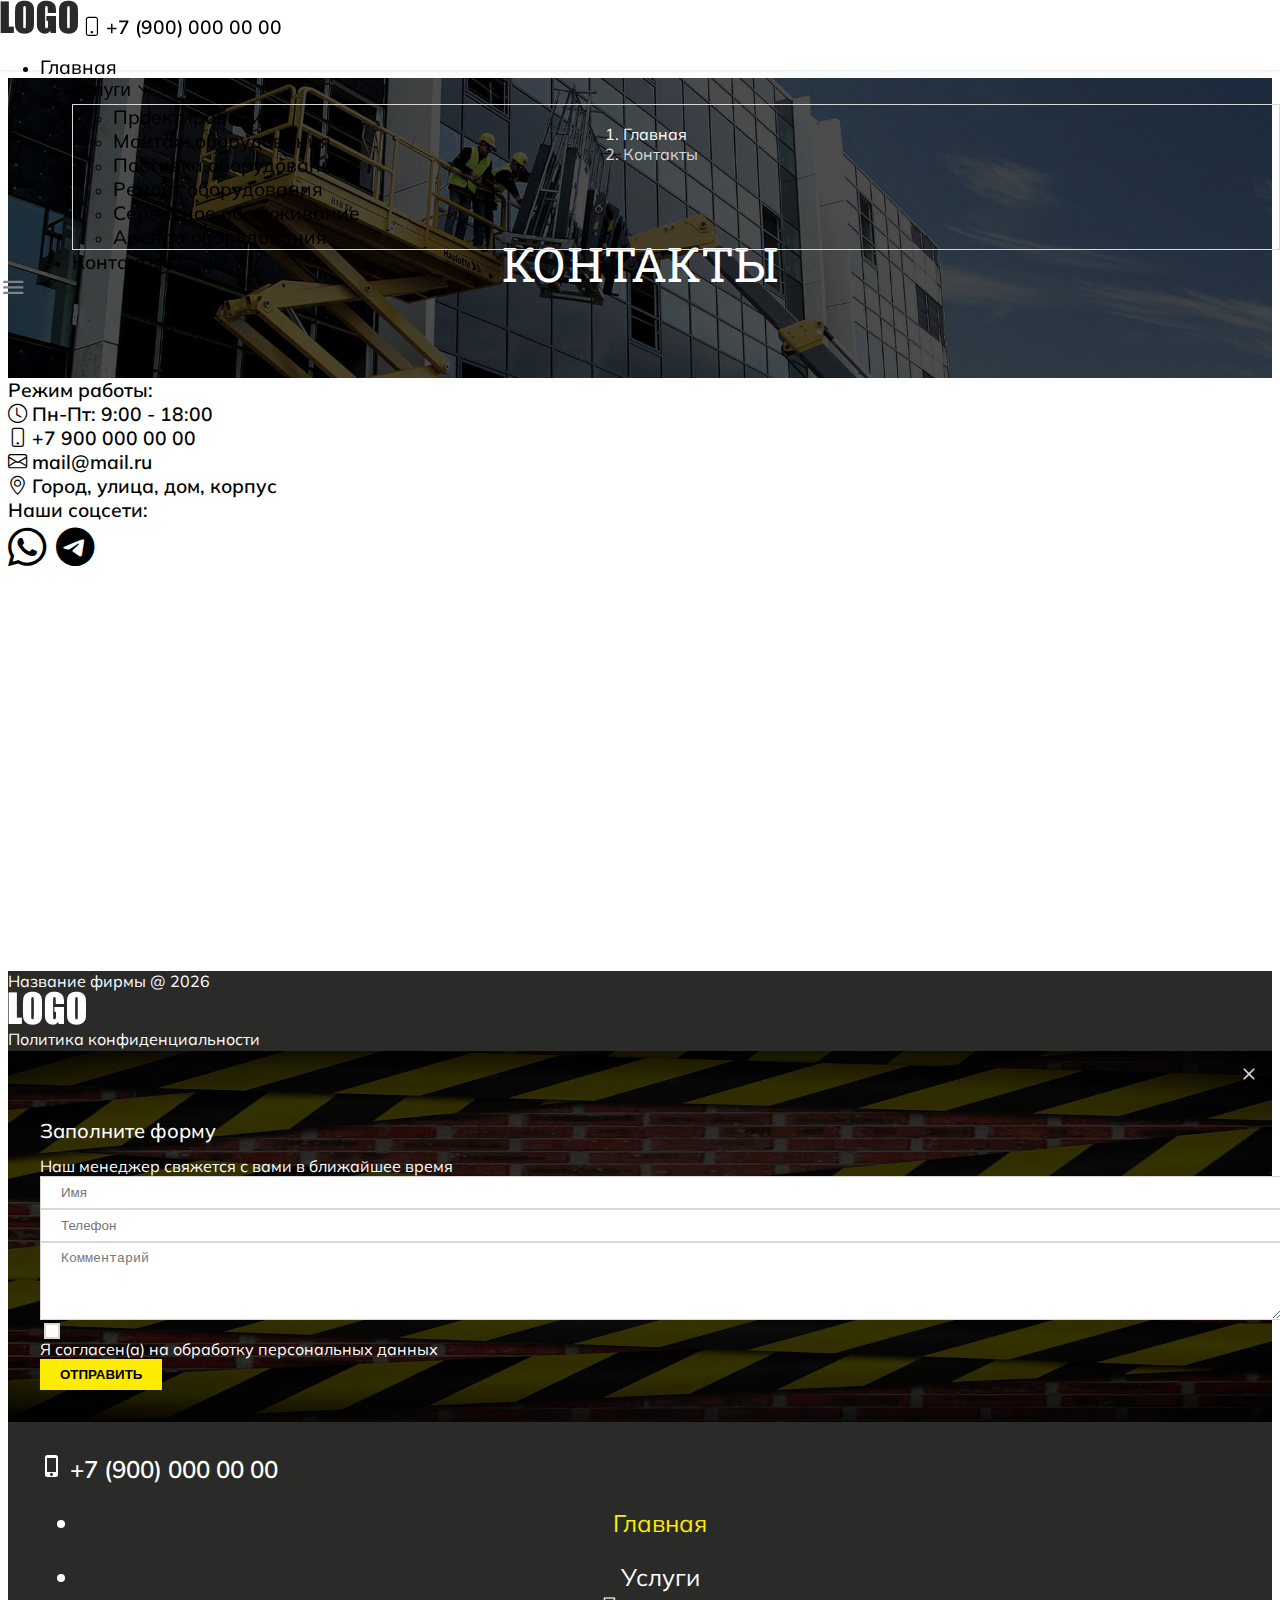
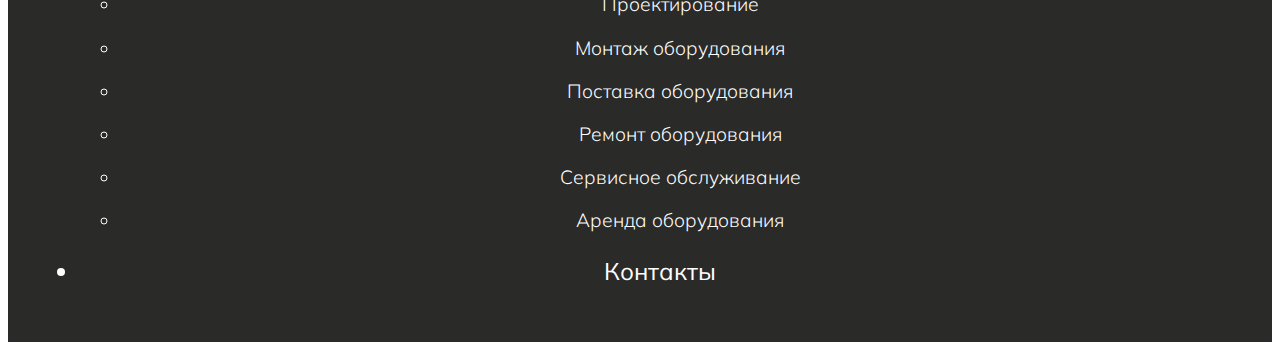
==== contacts.html @ 1a08be44 "Feature: inner pages" ====
<!DOCTYPE html>
<html lang="ru">
<head>
    <meta charset="UTF-8">
    <meta http-equiv="X-UA-Compatible" content="IE=edge">
    <meta name="viewport" content="width=device-width, initial-scale=1.0">
    <title>Контакты</title>
    <link rel="shortcut icon" href="" type="image/png">
    <link href="https://cdn.jsdelivr.net/npm/bootstrap@5.0.2/dist/css/bootstrap.min.css" rel="stylesheet" integrity="sha384-EVSTQN3/azprG1Anm3QDgpJLIm9Nao0Yz1ztcQTwFspd3yD65VohhpuuCOmLASjC" crossorigin="anonymous">
    <link rel="stylesheet" href="css/style.css" />
</head>
<body>
    <header>
        <div class="container d-flex justify-content-between align-items-center h-100">
            <a href="index.html"><img src="img/LOGO.png" alt="logo" class="logo"></a>
            <a href="tel:+79000000000" class="d-none fs-12 fw-6 d-sm-flex align-items-center">
                <i class="bi bi-phone"></i>
                <span class="ms-2">+7 (900) 000 00 00</span>
            </a>
            <nav class="d-none d-md-block">
                <ul class="list-unstyled d-flex">
                    <li><a href="/">Главная</a></li>
                    <li class="dropdown">
                        <button type="button" class="dropdown-toggle" data-bs-toggle="dropdown" aria-expanded="false">Услуги <i class="bi bi-chevron-down"></i></button>
                        <ul class="dropdown-menu dropdown-menu-end">
                            <li><a class="dropdown-item" href="services.html">Проектирование</a></li>
                            <li><a class="dropdown-item" href="services.html">Монтаж оборудования</a></li>
                            <li><a class="dropdown-item" href="services.html">Поставка оборудования</a></li>
                            <li><a class="dropdown-item" href="services.html">Ремонт оборудования</a></li>
                            <li><a class="dropdown-item" href="services.html">Сервисное обслуживание</a></li>
                            <li><a class="dropdown-item" href="services.html">Аренда оборудования</a></li>
                        </ul>
                    </li>
                    <li><a href="contacts.html">Контакты</a></li>
                </ul>
            </nav>
            <button type="button" class="mobile-menu d-md-none" data-bs-toggle="offcanvas" data-bs-target="#mobile">
                <svg stroke="currentColor" fill="currentColor" stroke-width="0" viewBox="0 0 24 24" height="1em" width="1em" xmlns="http://www.w3.org/2000/svg">
                    <path fill="none" d="M0 0h24v24H0V0z"></path>
                    <path d="M3 18h18v-2H3v2zm0-5h18v-2H3v2zm0-7v2h18V6H3z"></path>
                </svg>
            </button>
        </div>
    </header>
    <main>
        <section class="sec-1 inner">
            <img src="img/bg-1.jpg" alt="грузоподъемное оборудование" class="bg">
            <div class="container">
                <nav aria-label="breadcrumb">
                    <ol class="breadcrumb">
                        <li class="breadcrumb-item"><a href="index.html">Главная</a></li>
                        <li class="breadcrumb-item active" aria-current="page">Контакты</li>
                    </ol>
                </nav>
                <h1 class="mb-0">Контакты</h1>
            </div>
        </section>

        <section class="sec-8 py-4 py-md-5">
            <div class="container">
                <div class="row align-items-center">
                    <div class="col-md-4 fw-6 fs-12 mb-4 mb-md-0">
                        <div class="mb-2">Режим работы:</div>
                        <div class="mb-4">
                            <i class="bi bi-clock"></i>
                            <span class="ms-2">Пн-Пт: 9:00 - 18:00</span>
                        </div>
                        <div class="mb-4">
                            <i class="bi bi-phone"></i>
                            <a href="tel:+79000000000" class="ms-2">+7 900 000 00 00</a>
                        </div>
                        <div class="mb-4">
                            <i class="bi bi-envelope"></i>
                            <a href="mailto:mail@mail.ru" class="ms-2">mail@mail.ru</a>
                        </div>
                        <div class="mb-4">
                            <i class="bi bi-geo-alt"></i>
                            <span class="ms-2">Город, улица, дом, корпус</span>
                        </div>
                        <div class="mb-2">Наши соцсети:</div>
                        <div class="fs-20">
                            <a href="" class="me-4"><i class="bi bi-whatsapp"></i></a>
                            <a href="" class="me-4"><i class="bi bi-telegram"></i></i></a>
                        </div>
                    </div>
                    <div class="col-md-8">
                        <div class="map">
                            <script type="text/javascript" charset="utf-8" async src="https://api-maps.yandex.ru/services/constructor/1.0/js/?um=constructor%3A3c5d6db29ac44fb827c57a202348b7349470b9c0d5ce71460d681eedbb118ad4&amp;width=100%25&amp;height=100%25&amp;lang=ru_RU&amp;scroll=false"></script>
                        </div>
                    </div>
                </div>
            </div>
        </section>
    </main>
    <footer>
        <div class="container h-100 text-center d-flex flex-column flex-sm-row justify-content-center justify-content-sm-between align-items-center">
            <div>Название фирмы @ <span id="year"></span></div>
            <img src="img/logo-white.png" alt="logo" class="logo d-none d-md-block">
            <div class="mt-2 mt-sm-0"><a href="/">Политика конфиденциальности</a></div>
        </div>
    </footer>

    <!-- Modal -->
    <div class="modal fade" id="callback" tabindex="-1" aria-hidden="true">
        <div class="modal-dialog">
            <div class="modal-content">
                <button type="button" class="btn-close" data-bs-dismiss="modal" aria-label="Close">
                    <svg stroke="currentColor" fill="currentColor" stroke-width="0" viewBox="0 0 24 24" height="1em" width="1em" xmlns="http://www.w3.org/2000/svg">
                        <path fill="none" d="M0 0h24v24H0z"></path><path d="M19 6.41L17.59 5 12 10.59 6.41 5 5 6.41 10.59 12 5 17.59 6.41 19 12 13.41 17.59 19 19 17.59 13.41 12z"></path>
                    </svg>
                </button>
                <div class="modal-body">
                    <img src="img/bg-modal.jpg" alt="оградительная лента" class="bg">
                    <form action="">
                        <h5 class="text-center">Заполните форму</h5>
                        <div class="text-center mb-4">Наш менеджер свяжется с вами в ближайшее время</div>
                        <input type="text" class="mb-3" placeholder="Имя"/>
                        <input type="tel" class="mb-3" placeholder="Телефон"/>
                        <textarea rows="4" placeholder="Комментарий" class="mb-3"></textarea>
                        <label class="d-flex align-items-start mb-3">
                            <input type="checkbox">
                            <span class="flex-1 ms-2">Я согласен(а) на обработку персональных данных</span>
                        </label>
                        <button class="btn w-100">Отправить</button>
                    </form>
                </div>
            </div>
        </div>
    </div>
    <!-- Offcanvas -->
    <div class="offcanvas offcanvas-end" tabindex="-1" id="mobile">
        <button type="button" class="btn-close" data-bs-dismiss="offcanvas" aria-label="Close">
            <svg stroke="currentColor" fill="currentColor" stroke-width="0" viewBox="0 0 24 24" height="1em" width="1em" xmlns="http://www.w3.org/2000/svg">
                <path fill="none" d="M0 0h24v24H0z"></path><path d="M19 6.41L17.59 5 12 10.59 6.41 5 5 6.41 10.59 12 5 17.59 6.41 19 12 13.41 17.59 19 19 17.59 13.41 12z"></path>
            </svg>
        </button>
        <div class="offcanvas-body py-5">
            <a href="tel:+79000000000" class="d-flex fs-15 fw-6 d-sm-none align-items-center justify-content-center mb-5">
                <svg stroke="currentColor" fill="currentColor" stroke-width="0" viewBox="0 0 24 24" height="1em" width="1em" xmlns="http://www.w3.org/2000/svg"><path fill="none" d="M0 0h24v24H0V0z"></path><path d="M15.5 1h-8A2.5 2.5 0 005 3.5v17A2.5 2.5 0 007.5 23h8a2.5 2.5 0 002.5-2.5v-17A2.5 2.5 0 0015.5 1zm-4 21c-.83 0-1.5-.67-1.5-1.5s.67-1.5 1.5-1.5 1.5.67 1.5 1.5-.67 1.5-1.5 1.5zm4.5-4H7V4h9v14z"></path></svg>
                <span class="ms-2">+7 (900) 000 00 00</span>
            </a>
            <nav>
                <ul class="list-unstyled">
                    <li><a href="index.html" class="active">Главная</a></li>
                    <li>
                        <a>Услуги</a>
                        <ul class="list-unstyled fs-08 fw-3 mt-3">
                            <li><a href="services.html">Проектирование</a></li>
                            <li><a href="services.html">Монтаж оборудования</a></li>
                            <li><a href="services.html">Поставка оборудования</a></li>
                            <li><a href="services.html">Ремонт оборудования</a></li>
                            <li><a href="services.html">Сервисное обслуживание</a></li>
                            <li><a href="services.html">Аренда оборудования</a></li>
                        </ul>
                    </li>
                    <li><a href="contacts.html">Контакты</a></li>
                </ul>
            </nav>
        </div>
    </div>

    <script src="https://cdnjs.cloudflare.com/ajax/libs/bootstrap/5.0.2/js/bootstrap.bundle.min.js" integrity="sha512-72WD92hLs7T5FAXn3vkNZflWG6pglUDDpm87TeQmfSg8KnrymL2G30R7as4FmTwhgu9H7eSzDCX3mjitSecKnw==" crossorigin="anonymous" referrerpolicy="no-referrer"></script>
    <script type="text/javascript" src="js/main.js"></script>
</body>
</html>
---- css/style.css ----
/* COMMON */
@import url('https://fonts.googleapis.com/css2?family=Mulish:wght@300;400;500;600;700;800;900&family=Roboto+Slab:wght@300;400&display=swap');
@import url("https://cdn.jsdelivr.net/npm/bootstrap-icons@1.8.2/font/bootstrap-icons.css");
:root {
    --main-font: 'Mulish';
    --title-font: 'Roboto Slab';
    --color-1: #2A2A29;
    --color-2: #818181;
    --color-3: #D8D8D8;
    --accent-color: #FEEC00;
}
body {
    font-family: var(--main-font);
    font-weight: 400;
    font-style: normal;
    font-size: 18px;
    position: relative;
    padding-top: 70px;
}
@media (max-width: 1399px){
    body {font-size: 16px;}
}
@media (max-width: 1199px){
    body {
        font-size: 15px;
        padding-top: 60px;
    }
}
@media (max-width: 991px){
    body {font-size: 14px;}
}
@media (max-width: 767px){
    body {padding-top: 50px;}
}
@media (max-width: 575px){
    body {
        font-size: 12px;
        padding-top: 45px;
    }
}

a, a:hover, a:focus, a:active {
    color: inherit;
    outline: none;
    text-decoration: none;
    cursor: pointer;
}
div, p, label, span, a, form, select, input, textarea, blockquote, cite, figure, figcaption, ul, ol, dl {
    line-height: normal;
    margin-bottom: 0px;
}

button {
    background: none;
    border: none;
    padding: unset;
    display: block;
}
.btn {
    padding: .6em 1.5em;
    background-color: var(--accent-color);
    color: #000;
    text-transform: uppercase;
    font-weight: 700;
    border-radius: 0px;
}

input, textarea {
    border: 1px solid var(--color-3);
    background-color: #fff;
    padding: .6em 1.5em;
    display: block;
    width: 100%;
}
input, textarea, input:focus, textarea:focus {outline: none;}
input[type="checkbox"], input[type="radio"] {
    appearance: none;
    -webkit-appearance: none;
    -moz-appearance: none;
    -ms-appearance: none;
    border: 2px solid var(--color-3);
    background-color: #fff;
    width: 1.2em;
    height: 1.2em;
    padding: 0px;
    position: relative;
}
input[type="checkbox"]:checked::after, input[type="radio"]:checked::after {
    content: '';
    position: absolute;
    top: 50%;
    left: 50%;
    width: 60%;
    height: 60%;
    transform: translateX(-50%) translateY(-50%);
    background-color: var(--color-2);
}
input[type="radio"], input[type="radio"]:checked::after {border-radius: 50%;}

h1 {
    font-family: var(--title-font);
    font-size: 3em;
    font-weight: 400;
    text-align: center;
    text-transform: uppercase;
    line-height: 1.5em;
    margin-bottom: 1em;
}
h2 {
    font-family: var(--title-font);
    font-size: 2.4em;
    font-weight: 700;
    text-align: left;
    line-height: 1.5em;
    margin-bottom: 1em;
}
h3 {
    font-size: 1.8em;
    line-height: 1.5em;
    text-transform: uppercase;
    font-weight: 700;
    text-align: left;
    margin-bottom: 1em;
}
h4 {
    font-size: 1.5em;
    font-weight: 600;
    text-align: left;
    line-height: 1.5em;
    margin-bottom: .75em;
}
h5 {
    font-size: 1.25em;
    font-weight: 500;
    text-align: left;
    line-height: 1.5em;
    margin-bottom: .5em;
}
@media (max-width: 1199px){
    h1{font-size: 2.5em;}
    h2{font-size: 2em;}
    h3{font-size: 1.5em;}
}
@media (max-width: 767px){
    h1{font-size: 2.1em;}
    h2{font-size: 1.8em;}
}
@media (max-width: 575px){
    h1{font-size: 1.8em;}
    h2{font-size: 1.6em;}
    h3{font-size: 1.4em;}
    h4 {font-size: 1.25em;}
    h5 {font-size: 1.15em;}
}

.fs-08 {font-size: .8em;}
.fs-11 {font-size: 1.1em;}
.fs-12 {font-size: 1.2em;}
.fs-13 {font-size: 1.3em;}
.fs-14 {font-size: 1.4em;}
.fs-15 {font-size: 1.5em;}
.fs-16 {font-size: 1.6em;}
.fs-17 {font-size: 1.7em;}
.fs-18 {font-size: 1.8em;}
.fs-19 {font-size: 1.9em;}
.fs-20 {font-size: 2em;}

.fw-3 {font-weight: 300;}
.fw-4 {font-weight: 400;}
.fw-5 {font-weight: 500;}
.fw-6 {font-weight: 600;}
.fw-7 {font-weight: 700;}
.fw-8 {font-weight: 800;}
.fw-9 {font-weight: 900;}

.flex-1 {flex: 1;}

.marked-list li::before {
    content: '✔';
    margin-right: 0.5em;
}

main {
    min-height: calc(100vh - 70px - 80px);
}
@media (max-width: 1199px){
    main {min-height: calc(100vh - 60px - 80px);}
}
@media (max-width: 991px){
    main {min-height: calc(100vh - 70px - 60px);}
}
@media (max-width: 767px){
    main {min-height: calc(100vh - 50px - 60px);}
}
@media (max-width: 575px){
    main {min-height: calc(100vh - 45px - 60px);}
}

header {
    position: fixed;
    left: 0px;
    top: 0px;
    width: 100%;
    height: 70px;
    z-index: 100;
    background-color: #fff;
    box-shadow: 0 0 4px 0px var(--color-3);
}
header .logo {
    max-width: 100px;
    max-height: 40px;
    object-fit: contain;
    object-position: left center;
}
header nav>ul>li:not(:first-child) {margin-left: 2em;}
header nav a, header nav button {
    font-size: 1.2em;
    font-weight: 500;
    border-bottom: 2px solid transparent;
}
header nav>ul a:hover, header nav>ul button:hover,
header nav>ul a:focus, header nav>ul button:focus,
header nav>ul a:active, header nav>ul button:active {
    border-bottom: 2px solid var(--accent-color);
}
.mobile-menu {
    display: flex;
    justify-content: center;
    align-items: center;
    width: 2em;
    height: 2em;
}
.mobile-menu svg {
    color: var(--color-2);
    width: 100%;
    height: 100%;
}
@media (max-width: 1199px){
    header {height: 60px;}
}
@media (max-width: 767px){
    header {height: 50px;}
}
@media (max-width: 575px){
    header {height: 45px;}
    header .logo {
        max-width: 90px;
        max-height: 30px;
    } 
}

.dropdown-toggle>* {
 vertical-align: middle;
}
.dropdown-toggle::after{
    content: unset;
}
.dropdown-menu {
    border-radius: 0px;
    border: 1px solid var(--color-3);
}
.dropdown-item {
    border: none !important;
}
.dropdown-item:hover, .dropdown-item:focus, .dropdown-item:active {
    background-color: var(--accent-color);
    color: #000;
}


.sec-1 {
    height: 600px;
    position: relative;
    color: #fff;
}
.sec-1.inner {height: 300px;}
.sec-1 .bg {
    position: absolute;
    z-index: 0;
    top: 0px;
    left: 0px;
    width: 100%;
    height: 100%;
    object-fit: cover;
    object-position: center top;
    filter: brightness(0.3);
}
.sec-1 .container {
    position: relative;
    z-index: 1;
    height: 100%;
    display: flex;
    flex-direction: column;
    justify-content: center;
    align-items: center;
}
@media (max-width: 1199px){
    .sec-1 {height: 550px;}
    .sec-1.inner {height: 250px;}
}
@media (max-width: 991px){
    .sec-1 {height: 500px;}
}
@media (max-width: 575px){
    .sec-1 {height: 400px;}
}

.sec-2 {
    display: flex;
}
.sec-2 div {
    height: 300px;
    padding: 3em;
    flex-grow: 1;
    display: flex;
    justify-content: center;
    align-items: flex-start;
    flex-direction: column;
}
.sec-2 div:nth-child(1){
    background-color: var(--color-1);
    color: #fff;
}
.sec-2 div:nth-child(2){
    background-color: var(--accent-color);
    color: #000;
}
.sec-2 div:nth-child(3){
    background-color: var(--color-2);
    color: #fff;
}
@media (max-width: 1199px){
    .sec-2 div {
        height: 250px;
        padding: 2em;
    }
}
@media (max-width: 991px){
    .sec-2 div {
        height: 200px;
        padding: 1.5em;
    }
}
@media (max-width: 767px){
    .sec-2 {flex-direction: column;}
    .sec-2 div {height: 170px;}
}

.sec-4 {
    background-color: var(--color-1);
}
.sec-4 .box {
    background-color: #fff;
    border: 10px solid var(--accent-color);
    border-image: repeating-linear-gradient( 45deg, var(--accent-color), var(--accent-color) 1%, #000 1%, #000 2%) 10;
}
.sec-4 svg {
    width: 2em;
    height: 2em;
}
.sec-4 img {
    width: 100%;
    height: 100%;
    object-fit: cover;
}

.sec-5 {
    background-color: var(--color-3);
}
.sec-5 svg {
    width: 3em;
    height: 3em;
    margin-bottom: 1em;
    color: #000;
    filter: drop-shadow(2px 3px 1px var(--accent-color));
}


.left-menu ul ul {
    padding-left: 1em;
    border-left: 1px solid var(--color-1);
}
.left-menu a {
    display: block;
    padding: .25em;
    transition: .25s ease-in;
}
.left-menu a:hover, .left-menu a:focus, .left-menu a:active {background-color: var(--color-3);}
.left-menu a.active {background-color: var(--accent-color);}
.left-menu>ul>li>a {
    font-size: 1.1em;
    font-weight: 600;
}
@media (max-width: 991px){
    .left-menu ul ul {padding-left: .5em;}
}

.service-card {
    border-top: 5px solid var(--accent-color);
    margin-bottom: 1.5em;
    position: relative;
}
.service-card img {
    width: 100%;
    height: 200px;
    object-fit: cover;
    object-position: center;
    border: 2px solid #000;
    outline: 5px solid var(--accent-color);
}
@media (max-width: 1399px){
    .service-card img {height: 180px;}
}
@media (max-width: 1199px){
    .service-card img {height: 155px;}
}
@media (max-width: 576px){
    .service-card img {height: 70vw;}
}


.page {
    width: 100%;
    display: inline-block;
    border-top: 4px solid var(--accent-color);
}
.page>*{margin-top: 1em;}
.page .img {
    width: 30%;
    height: 240px;
    object-fit: cover;
    object-position: center;
    float: left;
    border: 4px solid var(--accent-color);
    margin-right: 1em;
    margin-top: -4px;
    margin-bottom: .5em;
}
@media (max-width: 1399px){
    .page .img {height: 215px;}
}
@media (max-width: 1199px){
    .page .img {height: 180px;}
}
@media (max-width: 991px){
    .page .img {width: 40%;}
}
@media (max-width: 575px){
    .page .img {
        width: 100%;
        height: 70vw;
        float: unset;
        margin-right: 0px;
    }
}


.map {height: 400px;}
@media (max-width: 991px){
    .map {height: 250px;}
}


footer {
    background-color: #2A2A29;
    color: #fff;
    height: 80px;
}
footer .logo {
    max-width: 100px;
    max-height: 40px;
    object-fit: contain;
    object-position: left center;
}
@media (max-width: 991px){
    footer {height: 60px;}
}


.breadcrumb {
    margin-bottom: 2em;
}
.breadcrumb-item+.breadcrumb-item::before {color: #fff;}
.breadcrumb-item.active {color: var(--color-3);}

.modal-content{
    position: relative;
    z-index: 0;
}
.modal-body, .offcanvas-body {
    position: relative;
    z-index: 1;
    padding: 2em;
    background-color: #000;
    color: #fff;
    z-index: 0;
}
.offcanvas-body {background-color: var(--color-1);}
.modal-body .bg {
    position: absolute;
    top: 0px;
    left: 0px;
    width: 100%;
    height: 100%;
    z-index: -1;
    opacity: 20%;
}
.btn-close {
    position: absolute;
    top: 1em;
    right: 1em;
    z-index: 10;
    background: unset;
    width: 1.5em;
    height: 1.5em;
    display: flex;
    justify-content: center;
    align-items: center;
    opacity: 1;
    padding: 0px;
}
.btn-close svg {
    color: var(--color-3);
    width: 100%;
    height: 100%;
}
.btn-close:hover svg, .btn-close:focus svg, .btn-close:active svg {
    color: var(--accent-color);
}

.offcanvas nav {
    font-size: 1.5em;
}
.offcanvas nav li {
    text-align: center;
    margin-bottom: 1em;
}
.offcanvas nav a.active {color: var(--accent-color);}
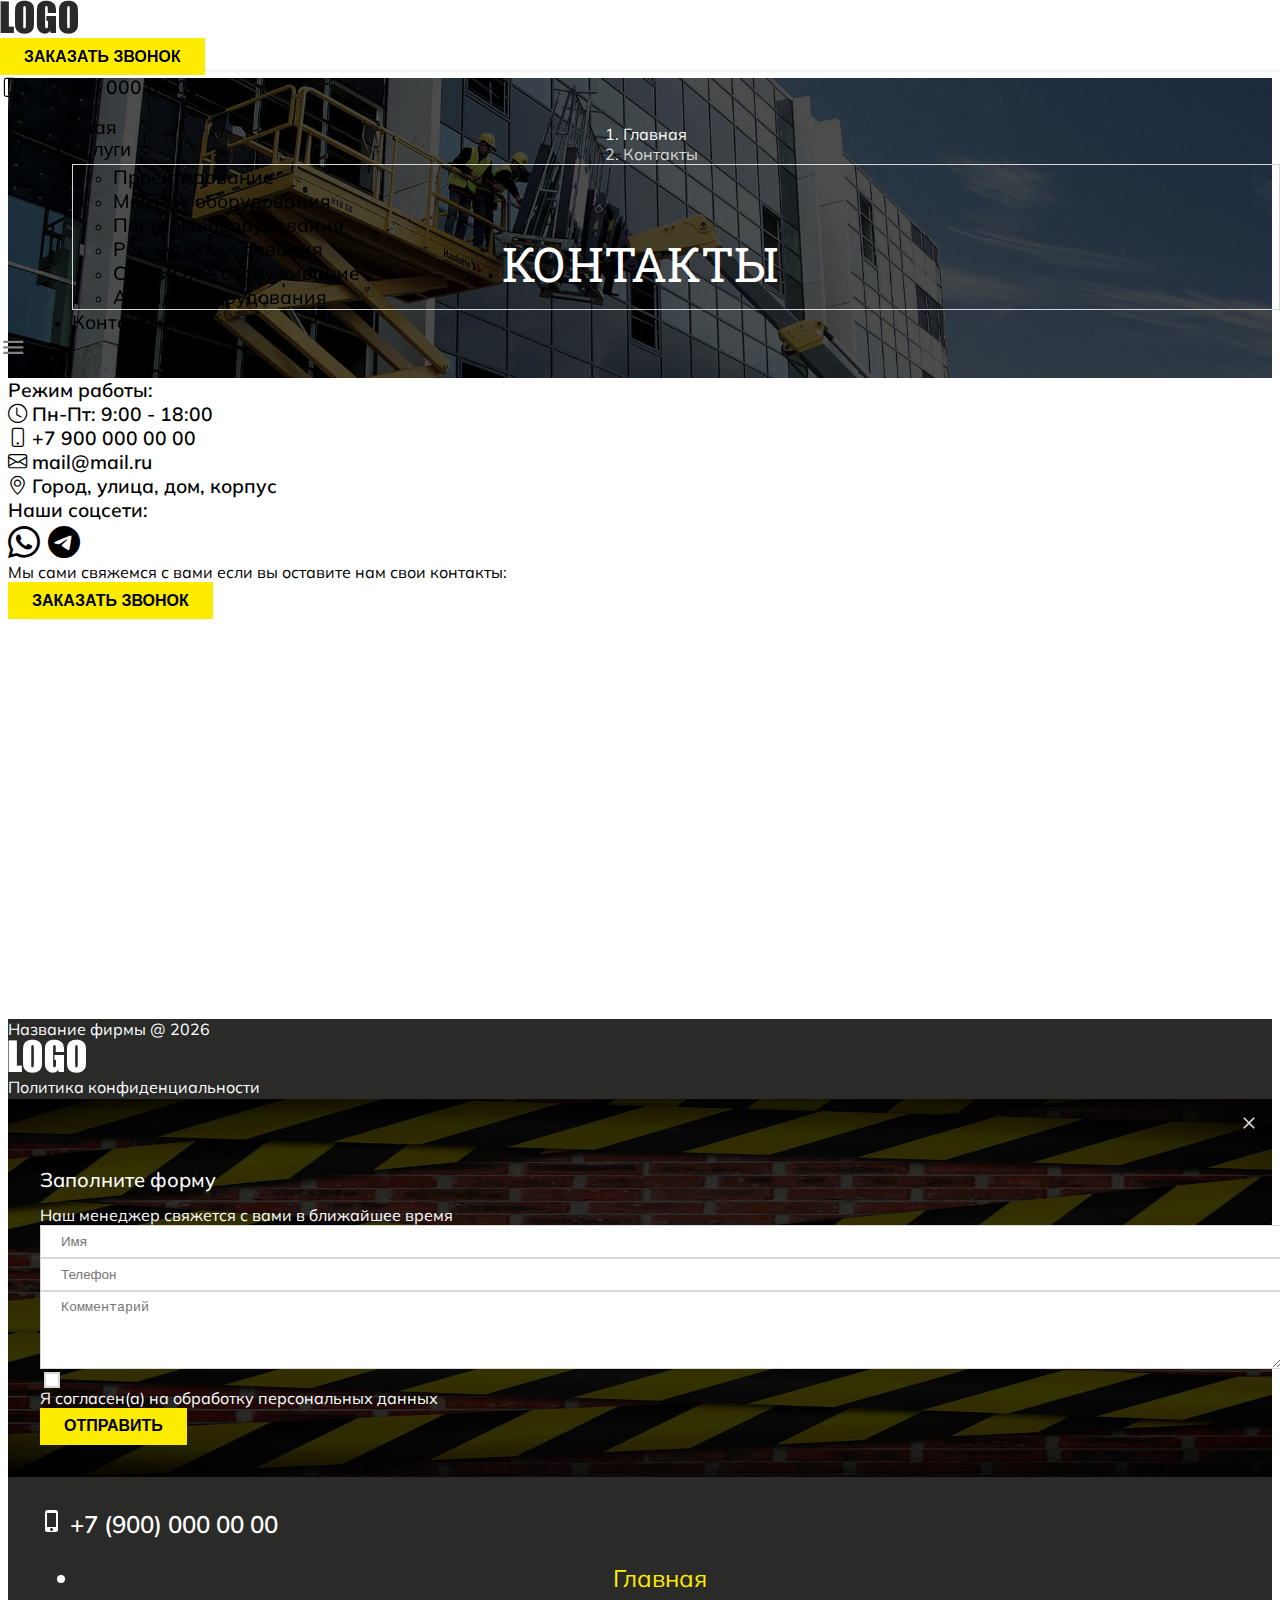
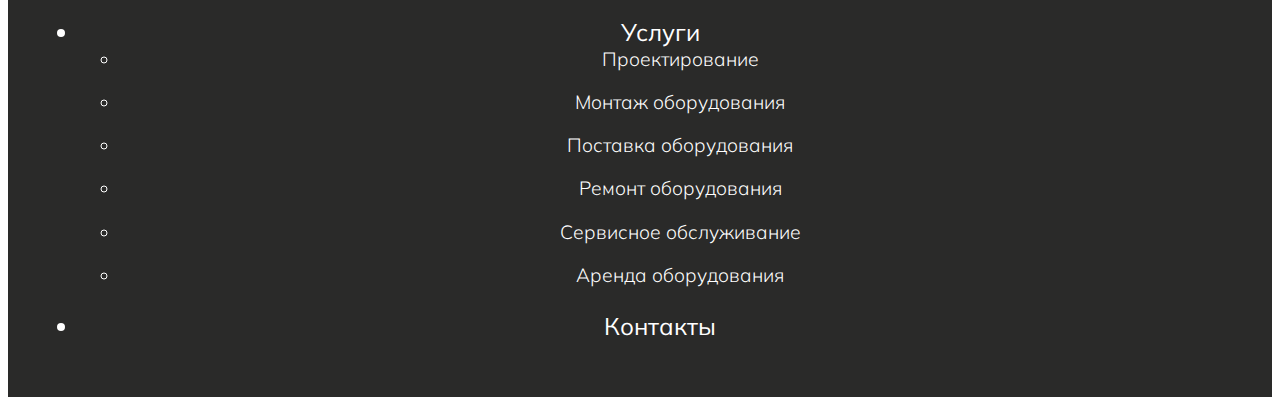
==== commit f0ef97cf: "callback btns" ====
--- a/contacts.html
+++ b/contacts.html
@@ -13,7 +13,8 @@
     <header>
         <div class="container d-flex justify-content-between align-items-center h-100">
             <a href="index.html"><img src="img/LOGO.png" alt="logo" class="logo"></a>
-            <a href="tel:+79000000000" class="d-none fs-12 fw-6 d-sm-flex align-items-center">
+            <button type="button" data-bs-toggle="modal" data-bs-target="#callback" class="d-none d-sm-block btn py-1 py-md-2">Заказать звонок</button>
+            <a href="tel:+79000000000" class="d-none fs-12 fw-6 d-lg-flex align-items-center">
                 <i class="bi bi-phone"></i>
                 <span class="ms-2">+7 (900) 000 00 00</span>
             </a>
@@ -59,29 +60,31 @@
         <section class="sec-8 py-4 py-md-5">
             <div class="container">
                 <div class="row align-items-center">
-                    <div class="col-md-4 fw-6 fs-12 mb-4 mb-md-0">
-                        <div class="mb-2">Режим работы:</div>
-                        <div class="mb-4">
+                    <div class="col-md-4 mb-4 mb-md-0">
+                        <div class="fw-6 fs-12 mb-2">Режим работы:</div>
+                        <div class="fw-6 fs-12 mb-4">
                             <i class="bi bi-clock"></i>
                             <span class="ms-2">Пн-Пт: 9:00 - 18:00</span>
                         </div>
-                        <div class="mb-4">
+                        <div class="fw-6 fs-12 mb-4">
                             <i class="bi bi-phone"></i>
                             <a href="tel:+79000000000" class="ms-2">+7 900 000 00 00</a>
                         </div>
-                        <div class="mb-4">
+                        <div class="fw-6 fs-12 mb-4">
                             <i class="bi bi-envelope"></i>
                             <a href="mailto:mail@mail.ru" class="ms-2">mail@mail.ru</a>
                         </div>
-                        <div class="mb-4">
+                        <div class="fw-6 fs-12 mb-4">
                             <i class="bi bi-geo-alt"></i>
                             <span class="ms-2">Город, улица, дом, корпус</span>
                         </div>
-                        <div class="mb-2">Наши соцсети:</div>
+                        <div class="fw-6 fs-12 mb-2">Наши соцсети:</div>
                         <div class="fs-20">
                             <a href="" class="me-4"><i class="bi bi-whatsapp"></i></a>
                             <a href="" class="me-4"><i class="bi bi-telegram"></i></i></a>
                         </div>
+                        <div class="mt-4">Мы сами свяжемся с вами если вы оставите нам свои контакты:</div>
+                        <button type="button" data-bs-toggle="modal" data-bs-target="#callback" class="btn mt-2">Заказать звонок</button>
                     </div>
                     <div class="col-md-8">
                         <div class="map">
--- a/css/style.css
+++ b/css/style.css
@@ -62,6 +62,7 @@
     color: #000;
     text-transform: uppercase;
     font-weight: 700;
+    font-size: 1em;
     border-radius: 0px;
 }
 
